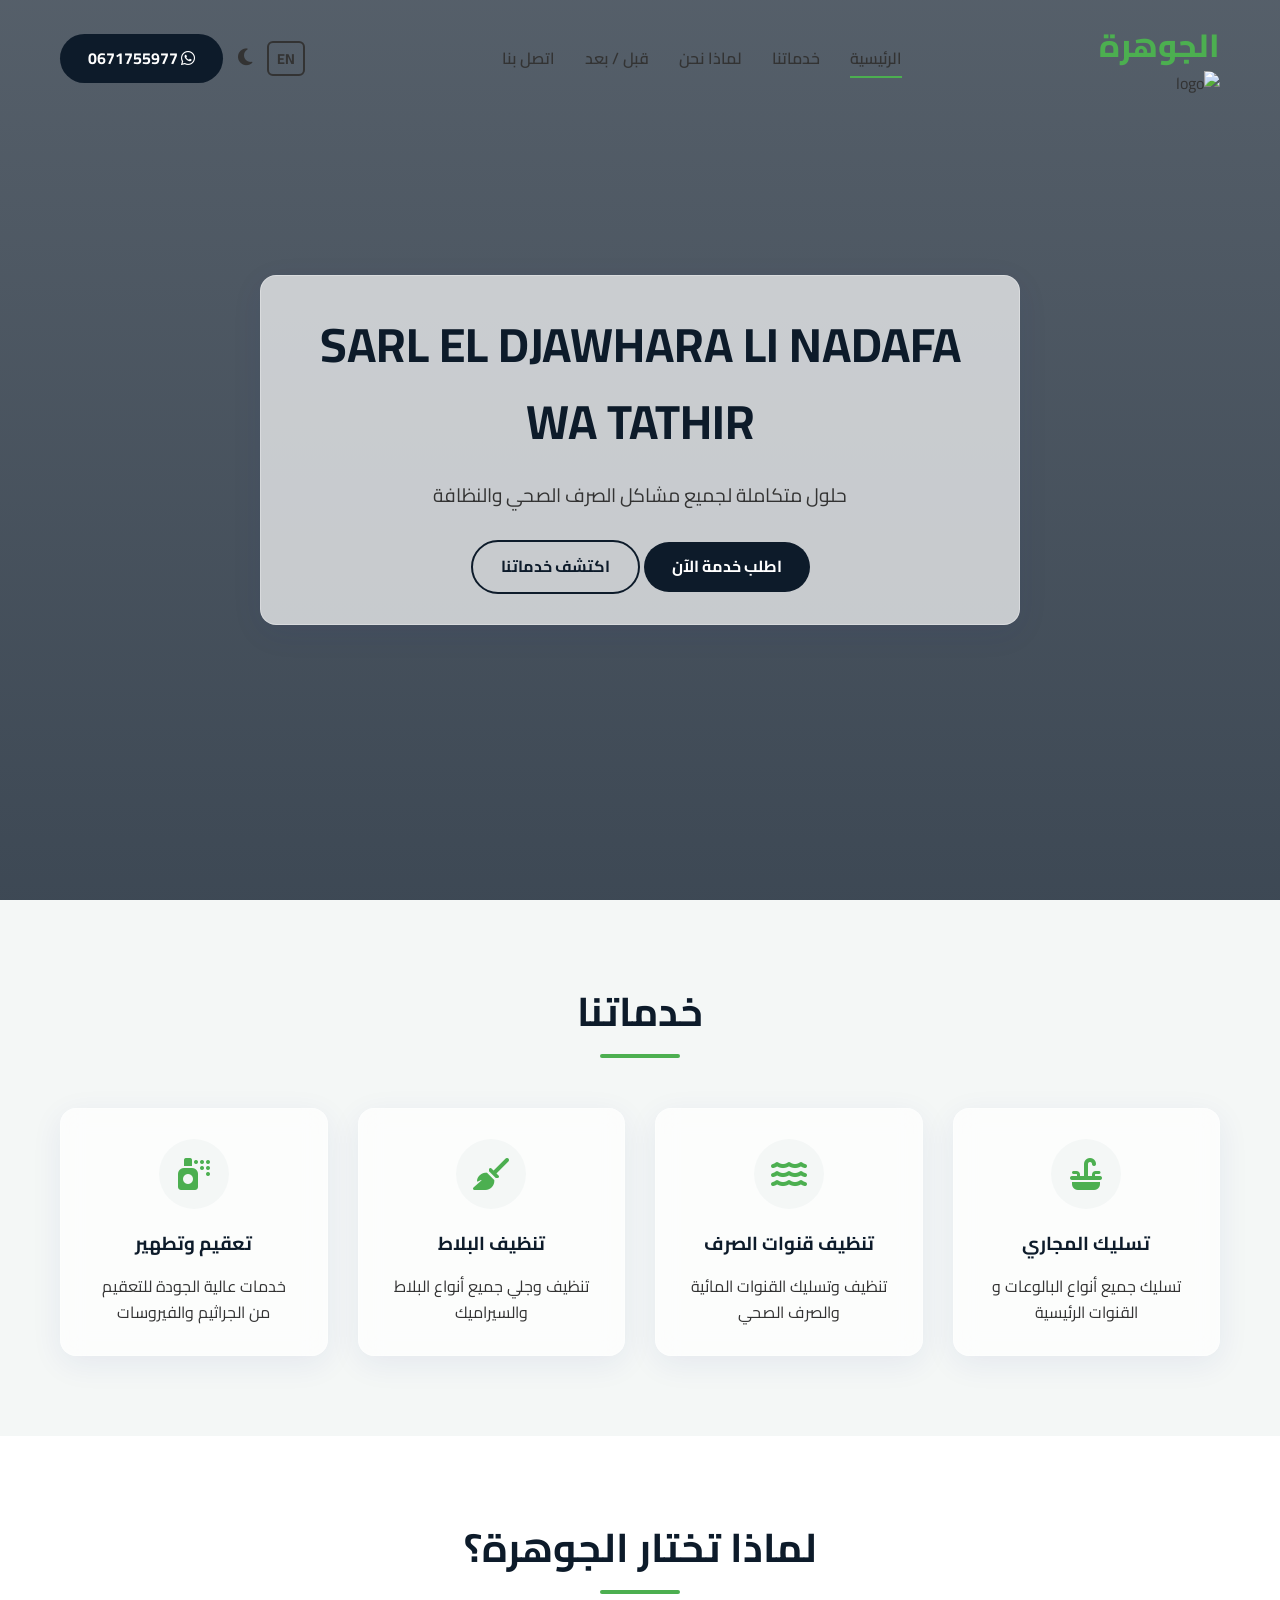
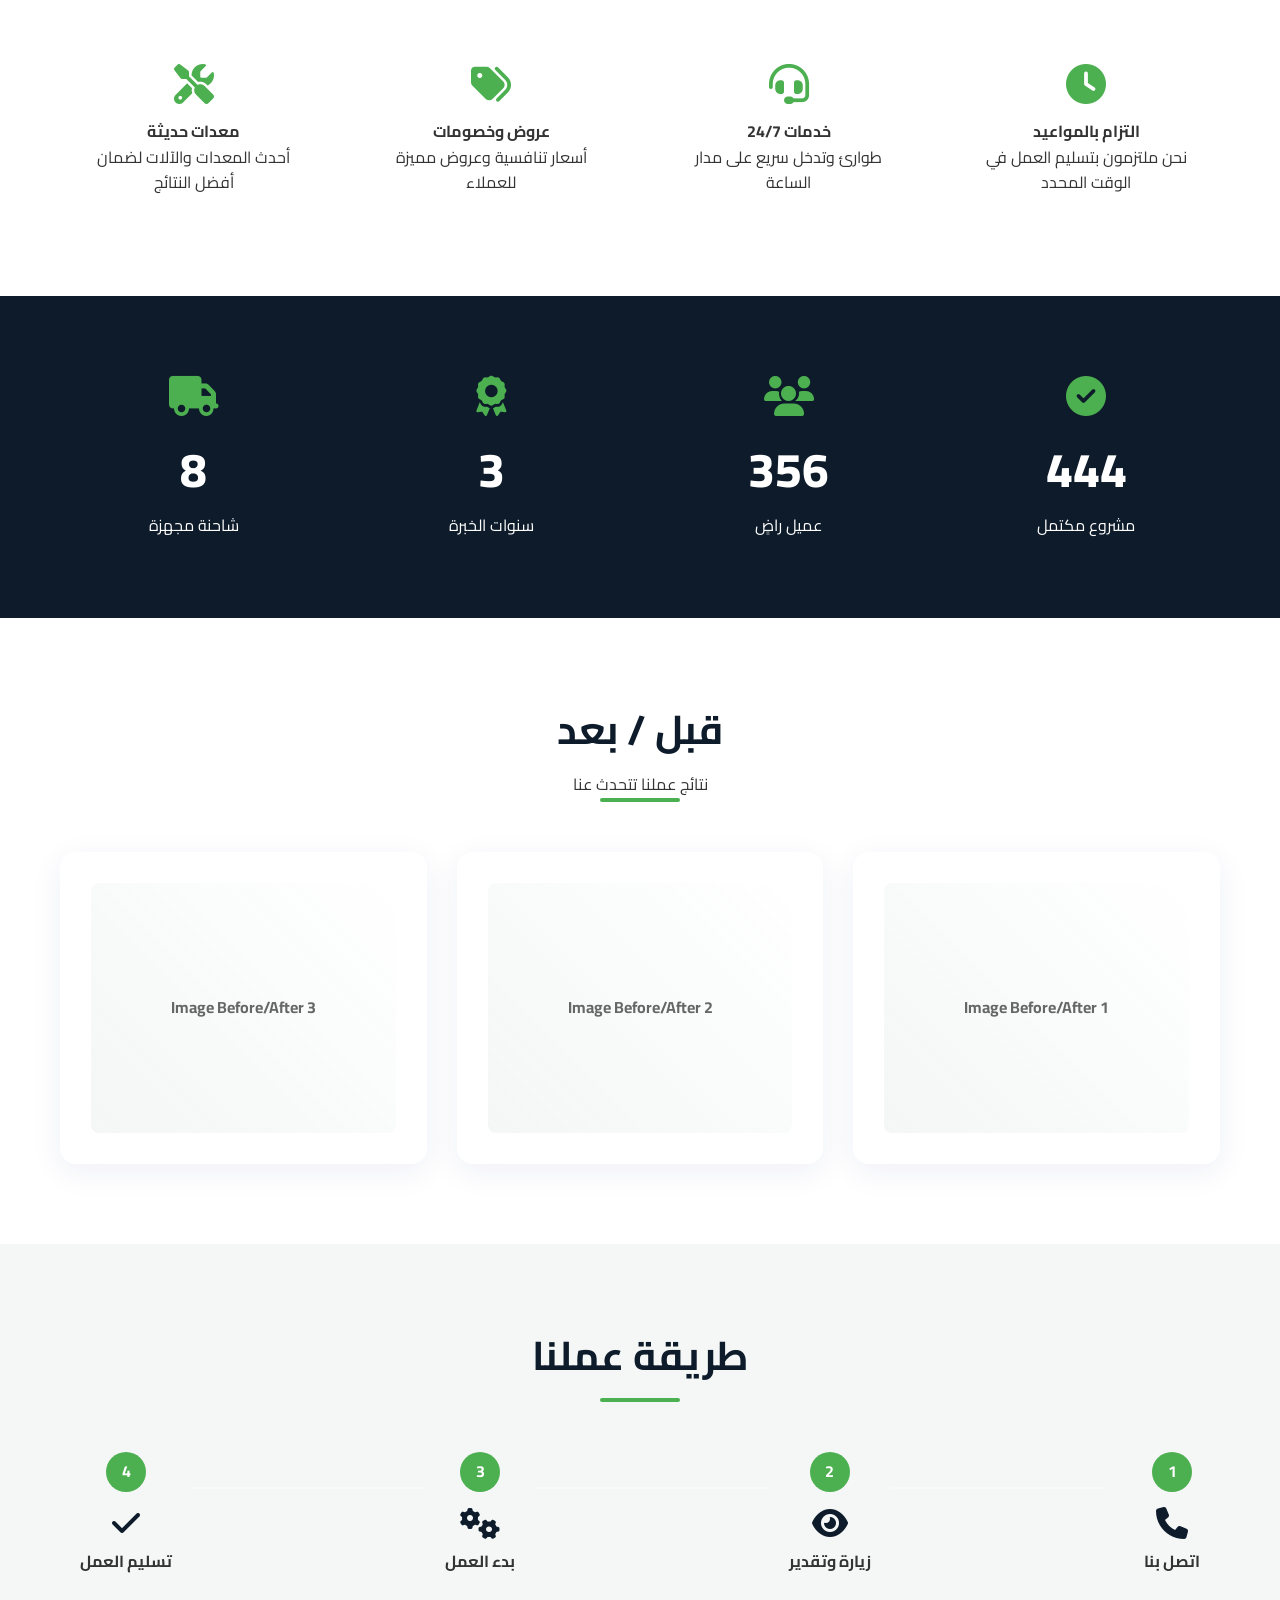
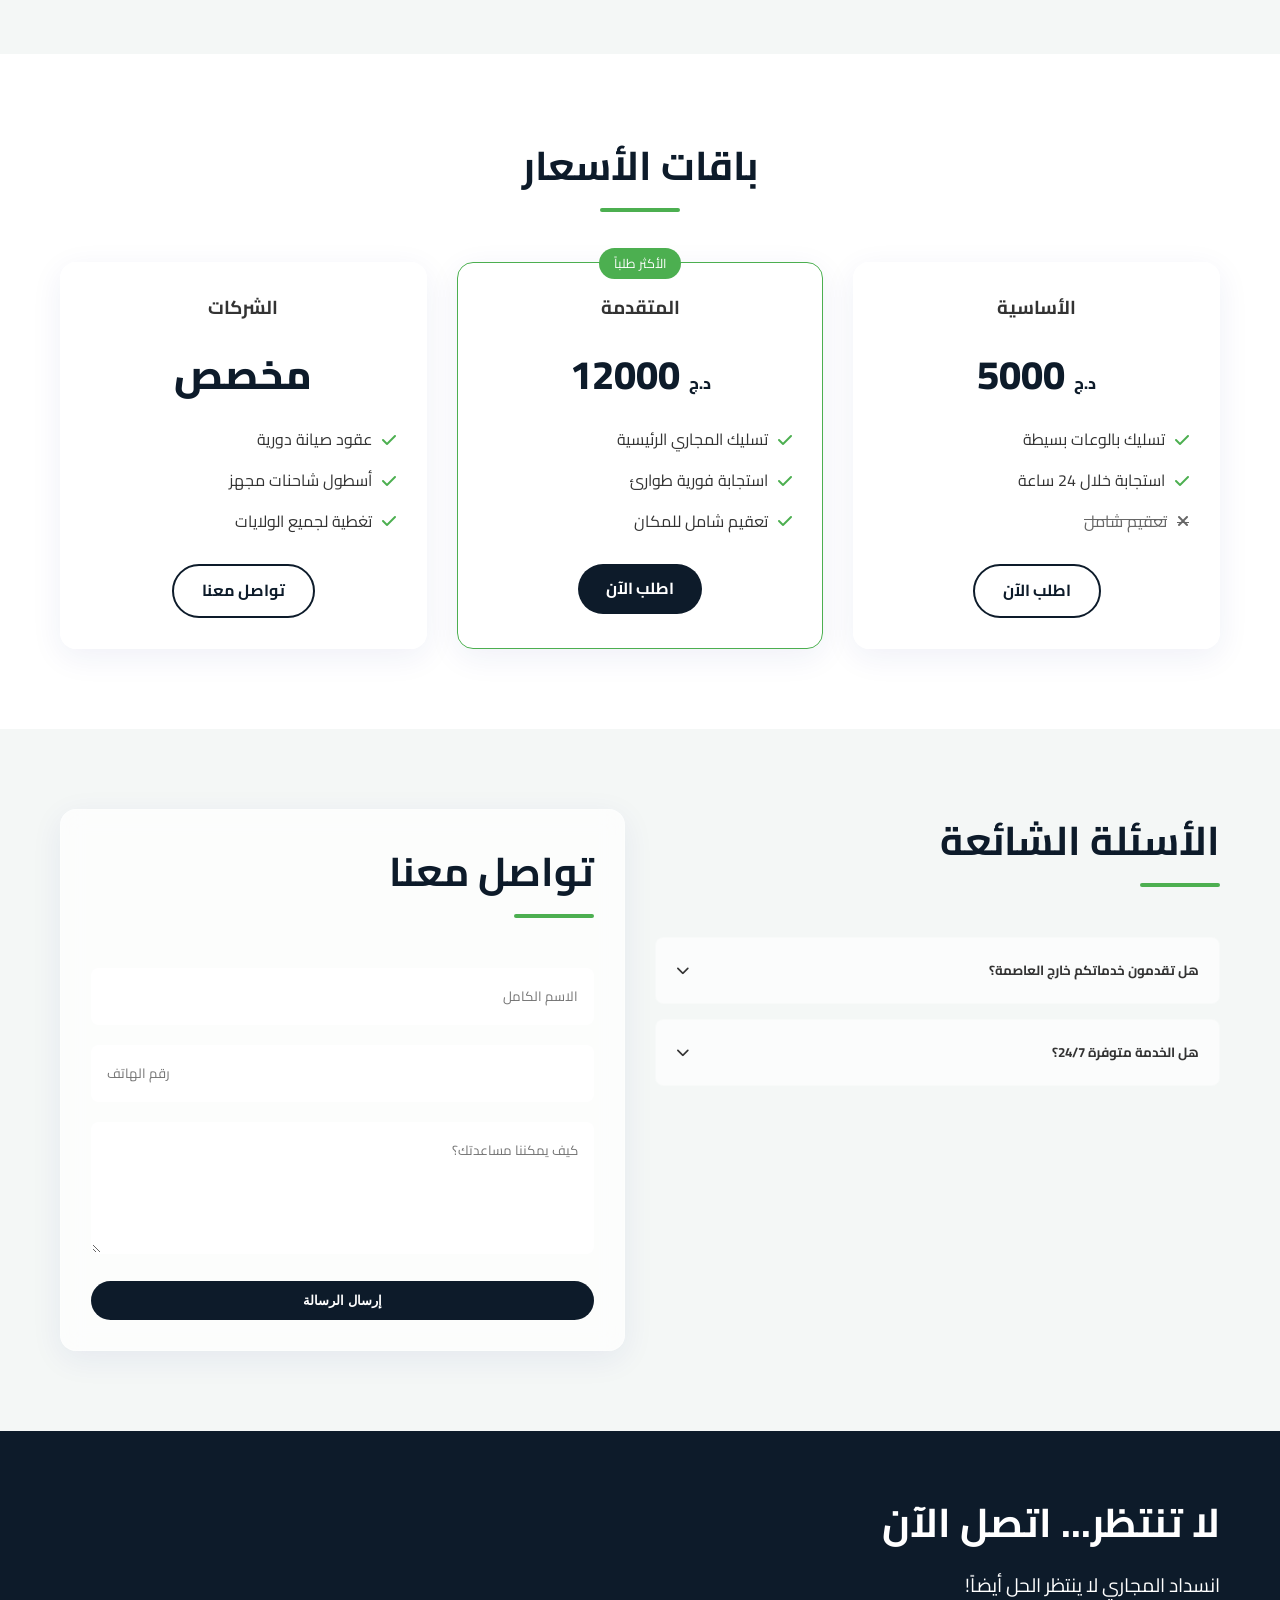
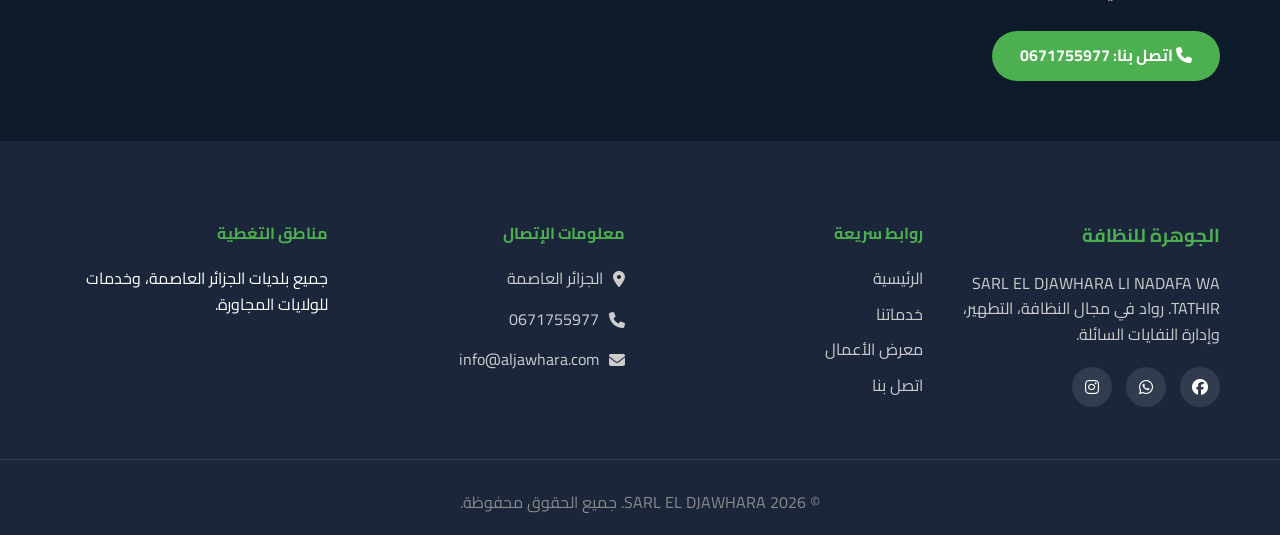
==== index.html @ fc91d7a4 "Rename main.html to index.html" ====
<!DOCTYPE html>
<html lang="ar" dir="rtl" data-theme="light">
<head>
    <meta charset="UTF-8">
    <meta name="viewport" content="width=device-width, initial-scale=1.0">
    <title>SARL EL DJAWHARA LI NADAFA WA TATHIR | الجوهرة للنظافة و التطهير</title>
    <meta name="description" content="Professional cleaning, sanitation, and sewage disposal services. Available 24/7.">
    
    <!-- Google Fonts: Cairo for modern Arabic typography -->
    <link rel="preconnect" href="https://fonts.googleapis.com">
    <link rel="preconnect" href="https://fonts.gstatic.com" crossorigin>
    <link href="https://fonts.googleapis.com/css2?family=Cairo:wght@400;600;700;800&display=swap" rel="stylesheet">
    
    <!-- Font Awesome for Icons -->
    <link rel="stylesheet" href="https://cdnjs.cloudflare.com/ajax/libs/font-awesome/6.4.0/css/all.min.css">
    
    <link rel="stylesheet" href="style.css">
</head>
<body>

    <!-- Loading Screen -->
    <div id="loader" class="loader-container">
        <div class="spinner"></div>
    </div>

    <!-- Scroll to Top Button -->
    <button id="scrollTopBtn" class="scroll-top" aria-label="Scroll to top">
        <i class="fas fa-arrow-up"></i>
    </button>

    <!-- Header / Navbar -->
    <header class="header" id="header">
        <div class="container nav-container">
            <a href="#" class="logo">
                <h2>الجوهرة</h2>
                <img id="logo" class="logo" src="img/logo.jpg" alt="logo" >
            </a>
            
            <nav class="nav-menu">
                <ul class="nav-list">
                    <li><a href="#home" class="nav-link active" data-i18n="nav_home">الرئيسية</a></li>
                    <li><a href="#services" class="nav-link" data-i18n="nav_services">خدماتنا</a></li>
                    <li><a href="#features" class="nav-link" data-i18n="nav_features">لماذا نحن</a></li>
                    <li><a href="#gallery" class="nav-link" data-i18n="nav_gallery">قبل / بعد</a></li>
                    <li><a href="#contact" class="nav-link" data-i18n="nav_contact">اتصل بنا</a></li>
                </ul>
            </nav>

            <div class="nav-actions">
                <button id="lang-toggle" class="lang-toggle" aria-label="Translate Page">EN</button>
                
                <button id="theme-toggle" class="theme-toggle" aria-label="Toggle Dark Mode">
                    <i class="fas fa-moon"></i>
                </button>
                <a href="https://wa.me/213671755977" target="_blank" class="btn btn-primary glass-btn">
                    <i class="fab fa-whatsapp"></i> 0671755977
                </a>
                <div class="hamburger">
                    <span class="bar"></span>
                    <span class="bar"></span>
                    <span class="bar"></span>
                </div>
            </div>
        </div>
    </header>

    <section id="home" class="hero">
        <div class="hero-overlay"></div>
        <div class="container hero-content fade-in-up">
            <div class="glass-card hero-card">
                <h1>SARL EL DJAWHARA LI NADAFA WA TATHIR</h1>
                <p data-i18n="hero_subtitle">حلول متكاملة لجميع مشاكل الصرف الصحي والنظافة</p>
                <div class="hero-buttons">
                    <a href="#contact" class="btn btn-primary" data-i18n="btn_order">اطلب خدمة الآن</a>
                    <a href="#services" class="btn btn-outline" data-i18n="btn_discover">اكتشف خدماتنا</a>
                </div>
            </div>
        </div>
    </section>
    <!-- Services Section -->
    <section id="services" class="section bg-soft">
        <div class="container">
            <div class="section-title reveal">
                <h2>خدماتنا</h2>
                <div class="line"></div>
            </div>
            <div class="grid-4">
                <!-- Service 1 -->
                <div class="service-card glass-card reveal">
                    <div class="icon-wrapper"><i class="fas fa-sink"></i></div>
                    <h3>تسليك المجاري</h3>
                    <p>تسليك جميع أنواع البالوعات و القنوات الرئيسية</p>
                </div>
                <!-- Service 2 -->
                <div class="service-card glass-card reveal delay-1">
                    <div class="icon-wrapper"><i class="fas fa-water"></i></div>
                    <h3>تنظيف قنوات الصرف</h3>
                    <p>تنظيف وتسليك القنوات المائية والصرف الصحي</p>
                </div>
                <!-- Service 3 -->
                <div class="service-card glass-card reveal delay-2">
                    <div class="icon-wrapper"><i class="fas fa-broom"></i></div>
                    <h3>تنظيف البلاط</h3>
                    <p>تنظيف وجلي جميع أنواع البلاط والسيراميك</p>
                </div>
                <!-- Service 4 -->
                <div class="service-card glass-card reveal delay-3">
                    <div class="icon-wrapper"><i class="fas fa-spray-can"></i></div>
                    <h3>تعقيم وتطهير</h3>
                    <p>خدمات عالية الجودة للتعقيم من الجراثيم والفيروسات</p>
                </div>
            </div>
        </div>
    </section>

    <!-- Features / Why Choose Us -->
    <section id="features" class="section">
        <div class="container">
            <div class="section-title reveal">
                <h2>لماذا تختار الجوهرة؟</h2>
                <div class="line"></div>
            </div>
            <div class="grid-4">
                <div class="feature-item reveal">
                    <i class="fas fa-clock"></i>
                    <h4>التزام بالمواعيد</h4>
                    <p>نحن ملتزمون بتسليم العمل في الوقت المحدد</p>
                </div>
                <div class="feature-item reveal delay-1">
                    <i class="fas fa-headset"></i>
                    <h4>خدمات 24/7</h4>
                    <p>طوارئ وتدخل سريع على مدار الساعة</p>
                </div>
                <div class="feature-item reveal delay-2">
                    <i class="fas fa-tags"></i>
                    <h4>عروض وخصومات</h4>
                    <p>أسعار تنافسية وعروض مميزة للعملاء</p>
                </div>
                <div class="feature-item reveal delay-3">
                    <i class="fas fa-tools"></i>
                    <h4>معدات حديثة</h4>
                    <p>أحدث المعدات والآلات لضمان أفضل النتائج</p>
                </div>
            </div>
        </div>
    </section>

    <!-- Statistics Section -->
    <section class="section stats-section bg-primary text-white">
        <div class="container grid-4">
            <div class="stat-item reveal">
                <i class="fas fa-check-circle"></i>
                <span class="counter" data-target="1500">0</span>
                <p>مشروع مكتمل</p>
            </div>
            <div class="stat-item reveal delay-1">
                <i class="fas fa-users"></i>
                <span class="counter" data-target="1200">0</span>
                <p>عميل راضٍ</p>
            </div>
            <div class="stat-item reveal delay-2">
                <i class="fas fa-award"></i>
                <span class="counter" data-target="10">0</span>
                <p>سنوات الخبرة</p>
            </div>
            <div class="stat-item reveal delay-3">
                <i class="fas fa-truck"></i>
                <span class="counter" data-target="24">0</span>
                <p>شاحنة مجهزة</p>
            </div>
        </div>
    </section>

    <!-- Gallery / Before-After Section -->
    <section id="gallery" class="section">
        <div class="container">
            <div class="section-title reveal">
                <h2>قبل / بعد</h2>
                <p>نتائج عملنا تتحدث عنا</p>
                <div class="line"></div>
            </div>
            <div class="grid-3">
                <div class="gallery-item glass-card reveal">
                    <div class="image-placeholder">Image Before/After 1</div>
                </div>
                <div class="gallery-item glass-card reveal delay-1">
                    <div class="image-placeholder">Image Before/After 2</div>
                </div>
                <div class="gallery-item glass-card reveal delay-2">
                    <div class="image-placeholder">Image Before/After 3</div>
                </div>
            </div>
        </div>
    </section>

    <!-- Working Process Section -->
    <section class="section bg-soft">
        <div class="container">
            <div class="section-title reveal">
                <h2>طريقة عملنا</h2>
                <div class="line"></div>
            </div>
            <div class="process-wrapper">
                <div class="process-step reveal">
                    <div class="step-number">1</div>
                    <i class="fas fa-phone"></i>
                    <h4>اتصل بنا</h4>
                </div>
                <div class="process-step reveal delay-1">
                    <div class="step-number">2</div>
                    <i class="fas fa-eye"></i>
                    <h4>زيارة وتقدير</h4>
                </div>
                <div class="process-step reveal delay-2">
                    <div class="step-number">3</div>
                    <i class="fas fa-cogs"></i>
                    <h4>بدء العمل</h4>
                </div>
                <div class="process-step reveal delay-3">
                    <div class="step-number">4</div>
                    <i class="fas fa-check"></i>
                    <h4>تسليم العمل</h4>
                </div>
            </div>
        </div>
    </section>

    <!-- Pricing Section -->
    <section id="pricing" class="section">
        <div class="container">
            <div class="section-title reveal">
                <h2>باقات الأسعار</h2>
                <div class="line"></div>
            </div>
            <div class="grid-3">
                <div class="pricing-card glass-card reveal">
                    <h3>الأساسية</h3>
                    <div class="price"><span>د.ج</span> 5000</div>
                    <ul>
                        <li><i class="fas fa-check"></i> تسليك بالوعات بسيطة</li>
                        <li><i class="fas fa-check"></i> استجابة خلال 24 ساعة</li>
                        <li class="disabled"><i class="fas fa-times"></i> تعقيم شامل</li>
                    </ul>
                    <a href="#contact" class="btn btn-outline">اطلب الآن</a>
                </div>
                <div class="pricing-card glass-card popular reveal delay-1">
                    <div class="badge">الأكثر طلباً</div>
                    <h3>المتقدمة</h3>
                    <div class="price"><span>د.ج</span> 12000</div>
                    <ul>
                        <li><i class="fas fa-check"></i> تسليك المجاري الرئيسية</li>
                        <li><i class="fas fa-check"></i> استجابة فورية طوارئ</li>
                        <li><i class="fas fa-check"></i> تعقيم شامل للمكان</li>
                    </ul>
                    <a href="#contact" class="btn btn-primary">اطلب الآن</a>
                </div>
                <div class="pricing-card glass-card reveal delay-2">
                    <h3>الشركات</h3>
                    <div class="price">مخصص</div>
                    <ul>
                        <li><i class="fas fa-check"></i> عقود صيانة دورية</li>
                        <li><i class="fas fa-check"></i> أسطول شاحنات مجهز</li>
                        <li><i class="fas fa-check"></i> تغطية لجميع الولايات</li>
                    </ul>
                    <a href="#contact" class="btn btn-outline">تواصل معنا</a>
                </div>
            </div>
        </div>
    </section>

    <!-- Contact & FAQ Section -->
    <section id="contact" class="section bg-soft">
        <div class="container">
            <div class="grid-2">
                <!-- FAQ -->
                <div class="faq-section reveal">
                    <div class="section-title text-right">
                        <h2>الأسئلة الشائعة</h2>
                        <div class="line align-right"></div>
                    </div>
                    <div class="accordion">
                        <div class="accordion-item">
                            <button class="accordion-header">هل تقدمون خدماتكم خارج العاصمة؟ <i class="fas fa-chevron-down"></i></button>
                            <div class="accordion-content">نعم، نحن نغطي جميع بلديات الجزائر العاصمة ونوفر خدماتنا لجميع الولايات عبر فرقنا المتنقلة.</div>
                        </div>
                        <div class="accordion-item">
                            <button class="accordion-header">هل الخدمة متوفرة 24/7؟ <i class="fas fa-chevron-down"></i></button>
                            <div class="accordion-content">بالتأكيد، فرق الطوارئ لدينا جاهزة للتدخل السريع في أي وقت من اليوم.</div>
                        </div>
                    </div>
                </div>

                <!-- Contact Form -->
                <div class="contact-form-wrapper glass-card reveal delay-1">
                    <div class="section-title text-right">
                        <h2>تواصل معنا</h2>
                        <div class="line align-right"></div>
                    </div>
                    <form id="contactForm" class="contact-form">
                        <div class="form-group">
                            <input type="text" id="name" required placeholder="الاسم الكامل">
                        </div>
                        <div class="form-group">
                            <input type="tel" id="phone" required placeholder="رقم الهاتف">
                        </div>
                        <div class="form-group">
                            <textarea id="message" rows="4" required placeholder="كيف يمكننا مساعدتك؟"></textarea>
                        </div>
                        <button type="submit" class="btn btn-primary w-100">إرسال الرسالة</button>
                    </form>
                </div>
            </div>
        </div>
    </section>

    <!-- CTA Banner -->
    <section class="cta-banner">
        <div class="container text-center reveal">
            <h2>لا تنتظر... اتصل الآن</h2>
            <p>انسداد المجاري لا ينتظر الحل أيضاً!</p>
            <a href="https://wa.me/213671755977" target="_blank" class="btn btn-success btn-lg">
                <i class="fas fa-phone"></i> اتصل بنا: 0671755977
            </a>
        </div>
    </section>

    <!-- Footer -->
    <footer class="footer">
        <div class="container grid-4">
            <div class="footer-info">

                <h3>الجوهرة للنظافة</h3>
                <p>SARL EL DJAWHARA LI NADAFA WA TATHIR. رواد في مجال النظافة، التطهير، وإدارة النفايات السائلة.</p>
                <div class="social-links">
                    <a href="#"><i class="fab fa-facebook"></i></a>
                    <a href="https://wa.me/213671755977"><i class="fab fa-whatsapp"></i></a>
                    <a href="#"><i class="fab fa-instagram"></i></a>
                </div>
            </div>
            <div class="footer-links">
                <h4>روابط سريعة</h4>
                <ul>
                    <li><a href="#home">الرئيسية</a></li>
                    <li><a href="#services">خدماتنا</a></li>
                    <li><a href="#gallery">معرض الأعمال</a></li>
                    <li><a href="#contact">اتصل بنا</a></li>
                </ul>
            </div>
            <div class="footer-contact">
                <h4>معلومات الإتصال</h4>
                <ul>
                    <li><i class="fas fa-map-marker-alt"></i> الجزائر العاصمة</li>
                    <li><i class="fas fa-phone"></i> 0671755977</li>
                    <li><i class="fas fa-envelope"></i> info@aljawhara.com</li>
                </ul>
            </div>
            <div class="footer-map">
                 <h4>مناطق التغطية</h4>
                 <p>جميع بلديات الجزائر العاصمة، وخدمات للولايات المجاورة.</p>
            </div>
        </div>
        <div class="footer-bottom">
            <p>&copy; 2026 SARL EL DJAWHARA. جميع الحقوق محفوظة.</p>
        </div>
    </footer>

    <script src="main.js"></script>
</body>
</html>
---- style.css ----
/* --- CSS Variables & Theme Setup --- */
:root {
    /* Light Theme (Default) - Based on reference image */
    --primary-color: #0d1b2a;
    --secondary-color: #1b263b;
    --accent-color: #4caf50;
    --text-main: #333333;
    --text-muted: #666666;
    --bg-main: #ffffff;
    --bg-soft: #f4f7f6;
    
    /* Glassmorphism Variables */
    --glass-bg: rgba(255, 255, 255, 0.7);
    --glass-border: rgba(255, 255, 255, 0.3);
    --glass-shadow: 0 8px 32px 0 rgba(31, 38, 135, 0.07);
    
    --transition: all 0.3s ease;
    --font-family: 'Cairo', sans-serif;
}

[data-theme="dark"] {
    --primary-color: #1a2a40;
    --secondary-color: #24344d;
    --accent-color: #45a049;
    --text-main: #f0f0f0;
    --text-muted: #a0a0a0;
    --bg-main: #0d1117;
    --bg-soft: #161b22;
    
    --glass-bg: rgba(22, 27, 34, 0.7);
    --glass-border: rgba(255, 255, 255, 0.05);
    --glass-shadow: 0 8px 32px 0 rgba(0, 0, 0, 0.3);
}

/* --- Resets & Base Styles --- */
* {
    margin: 0;
    padding: 0;
    box-sizing: border-box;
}

html {
    scroll-behavior: smooth;
}

body {
    font-family: var(--font-family);
    background-color: var(--bg-main);
    color: var(--text-main);
    line-height: 1.6;
    overflow-x: hidden;
    transition: background-color 0.3s, color 0.3s;
}

a {
    text-decoration: none;
    color: inherit;
}

ul {
    list-style: none;
}

.container {
    max-width: 1200px;
    margin: 0 auto;
    padding: 0 20px;
}

.section {
    padding: 80px 0;
}

.bg-soft { background-color: var(--bg-soft); }
.bg-primary { background-color: var(--primary-color); }
.text-white { color: #ffffff; }

/* --- Typography & Titles --- */
.section-title {
    text-align: center;
    margin-bottom: 50px;
}
.section-title h2 {
    font-size: 2.5rem;
    color: var(--primary-color);
    margin-bottom: 10px;
}
[data-theme="dark"] .section-title h2 { color: var(--text-main); }

.line {
    width: 80px;
    height: 4px;
    background-color: var(--accent-color);
    margin: 0 auto;
    border-radius: 2px;
}
.align-right { margin: 0 0 0 auto; }
.text-right { text-align: right; }
#logo{
    border-radius: 23px ;
    height: auto;
    width: 70px;


}
/* --- Reusable Components (Buttons, Cards, Glass) --- */
.btn {
    display: inline-block;
    padding: 12px 28px;
    border-radius: 30px;
    font-weight: 700;
    cursor: pointer;
    transition: var(--transition);
    border: none;
    text-align: center;
}

.btn-primary {
    background-color: var(--primary-color);
    color: #fff;
}
.btn-primary:hover {
    background-color: var(--secondary-color);
    transform: translateY(-2px);
    box-shadow: 0 5px 15px rgba(0,0,0,0.2);
}

.btn-success { background-color: var(--accent-color); color: white; }
.btn-success:hover { filter: brightness(1.1); transform: translateY(-2px); }

.btn-outline {
    background-color: transparent;
    border: 2px solid var(--primary-color);
    color: var(--primary-color);
}
[data-theme="dark"] .btn-outline {
    border-color: var(--text-main);
    color: var(--text-main);
}
.btn-outline:hover {
    background-color: var(--primary-color);
    color: #fff;
}

.glass-card {
    background: var(--glass-bg);
    backdrop-filter: blur(12px);
    -webkit-backdrop-filter: blur(12px);
    border: 1px solid var(--glass-border);
    box-shadow: var(--glass-shadow);
    border-radius: 16px;
    padding: 30px;
    transition: var(--transition);
}
.glass-card:hover {
    transform: translateY(-5px);
}

/* --- Layout Grids --- */
.grid-2 { display: grid; grid-template-columns: repeat(2, 1fr); gap: 30px; }
.grid-3 { display: grid; grid-template-columns: repeat(3, 1fr); gap: 30px; }
.grid-4 { display: grid; grid-template-columns: repeat(4, 1fr); gap: 30px; }

/* --- Navbar --- */
.header {
    position: fixed;
    top: 0;
    width: 100%;
    z-index: 1000;
    transition: var(--transition);
    padding: 20px 0;
}
.header.sticky {
    background: var(--glass-bg);
    backdrop-filter: blur(15px);
    padding: 10px 0;
    box-shadow: var(--glass-shadow);
    border-bottom: 1px solid var(--glass-border);
}
.nav-container {
    display: flex;
    justify-content: space-between;
    align-items: center;
}
.logo h2 {
    color: var(--accent-color);
    font-weight: 800;
    font-size: 2rem;
}
.nav-list {
    display: flex;
    gap: 30px;
}
.nav-link {
    color: var(--text-main);
    font-weight: 600;
    position: relative;
}
.nav-link::after {
    content: '';
    position: absolute;
    bottom: -5px;
    right: 0;
    width: 0;
    height: 2px;
    background: var(--accent-color);
    transition: var(--transition);
}
.nav-link:hover::after, .nav-link.active::after { width: 100%; }

.nav-actions { display: flex; align-items: center; gap: 15px; }
.theme-toggle {
    background: none;
    border: none;
    font-size: 1.2rem;
    color: var(--text-main);
    cursor: pointer;
}
.hamburger { display: none; cursor: pointer; }
.bar { display: block; width: 25px; height: 3px; margin: 5px auto; background-color: var(--text-main); transition: var(--transition); }

/* --- Hero Section --- */
.hero {
    height: 100vh;
    background: url(img/kamyo.jpg) center/cover no-repeat;
    position: relative;
    display: flex;
    align-items: center;
    justify-content: center;
}
.hero-overlay {
    position: absolute;
    top: 0; left: 0; width: 100%; height: 100%;
    background: linear-gradient(rgba(13, 27, 42, 0.7), rgba(13, 27, 42, 0.8));
}
.hero-content {
    position: relative;
    z-index: 1;
    text-align: center;
    width: 100%;
    max-width: 800px;
}
.hero-card h1 {
    font-size: 3rem;
    color: var(--primary-color);
    margin-bottom: 20px;
}
[data-theme="dark"] .hero-card h1 { color: #fff; }
.hero-card p {
    font-size: 1.2rem;
    margin-bottom: 30px;
}

/* --- Services & Features --- */
.service-card { text-align: center; }
.icon-wrapper {
    width: 70px;
    height: 70px;
    background: var(--bg-soft);
    border-radius: 50%;
    display: flex;
    align-items: center;
    justify-content: center;
    margin: 0 auto 20px;
    font-size: 2rem;
    color: var(--accent-color);
    transition: var(--transition);
}
.service-card:hover .icon-wrapper { background: var(--accent-color); color: #fff; }
.service-card h3 { margin-bottom: 15px; color: var(--primary-color); }
[data-theme="dark"] .service-card h3 { color: var(--text-main); }

.feature-item { text-align: center; padding: 20px; }
.feature-item i { font-size: 2.5rem; color: var(--accent-color); margin-bottom: 15px; }

/* --- Stats --- */
.stat-item { text-align: center; }
.stat-item i { font-size: 2.5rem; margin-bottom: 15px; color: var(--accent-color); }
.stat-item .counter { font-size: 3rem; font-weight: 800; display: block; margin-bottom: 5px; }

/* --- Working Process --- */
.process-wrapper { display: flex; justify-content: space-between; position: relative; }
.process-wrapper::before {
    content: '';
    position: absolute;

    top: 35px; right: 10%; width: 80%; height: 2px;
    background: var(--glass-border);
    z-index: 0;
}
.process-step { text-align: center; position: relative; z-index: 1; background: var(--bg-soft); padding: 0 20px; }
.step-number {
    width: 40px; height: 40px; background: var(--accent-color); color: #fff;
    border-radius: 50%; display: flex; align-items: center; justify-content: center;
    margin: 0 auto 15px; font-weight: bold;
}
.process-step i { font-size: 2rem; margin-bottom: 10px; color: var(--primary-color); }
[data-theme="dark"] .process-step i { color: var(--text-main); }

/* --- Gallery --- */
.image-placeholder {
    height: 250px;
    background: linear-gradient(45deg, var(--bg-soft), var(--glass-bg));
    display: flex; align-items: center; justify-content: center;
    border-radius: 8px; color: var(--text-muted); font-weight: bold;
}


/* --- Pricing --- */
.pricing-card { text-align: center; position: relative; }
.pricing-card.popular { transform: scale(1.05); border-color: var(--accent-color); }
.pricing-card.popular:hover { transform: scale(1.05) translateY(-5px); }
.badge { position: absolute; top: -15px; left: 50%; transform: translateX(-50%); background: var(--accent-color); color: white; padding: 5px 15px; border-radius: 20px; font-size: 0.8rem; }
.price { font-size: 2.5rem; font-weight: 800; color: var(--primary-color); margin: 20px 0; }
[data-theme="dark"] .price { color: var(--accent-color); }
.price span { font-size: 1rem; }
.pricing-card ul { margin-bottom: 30px; text-align: right; }
.pricing-card ul li { margin-bottom: 15px; display: flex; gap: 10px; align-items: center; }
.pricing-card ul li i { color: var(--accent-color); }
.pricing-card ul li.disabled { color: var(--text-muted); text-decoration: line-through; }
.pricing-card ul li.disabled i { color: var(--text-muted); }

/* --- FAQ Accordion --- */
.accordion-item { margin-bottom: 15px; border: 1px solid var(--glass-border); border-radius: 8px; overflow: hidden; }
.accordion-header {
    width: 100%; padding: 20px; background: var(--glass-bg); border: none;
    text-align: right; font-weight: 700; cursor: pointer; color: var(--text-main);
    display: flex; justify-content: space-between; align-items: center; font-family: inherit;
}
.accordion-content { padding: 0 20px; max-height: 0; overflow: hidden; transition: var(--transition); background: var(--bg-main); }
.accordion-item.active .accordion-content { padding: 20px; max-height: 200px; }
.accordion-item.active .accordion-header i { transform: rotate(180deg); }

/* --- Contact Form --- */
.form-group { margin-bottom: 20px; }
.form-group input, .form-group textarea {
    width: 100%; padding: 15px; border: 1px solid var(--glass-border);
    background: var(--bg-main); color: var(--text-main);
    border-radius: 8px; font-family: inherit; outline: none; transition: var(--transition);
}
.form-group input:focus, .form-group textarea:focus { border-color: var(--accent-color); }
.w-100 { width: 100%; }

/* --- CTA Banner --- */
.cta-banner { background: var(--primary-color); color: #fff; padding: 60px 0; }
.cta-banner h2 { font-size: 2.5rem; margin-bottom: 15px; }
.cta-banner p { margin-bottom: 30px; font-size: 1.2rem; }

/* --- Footer --- */
.footer { background: var(--secondary-color); color: #fff; padding: 80px 0 20px; }
.footer h3, .footer h4 { color: var(--accent-color); margin-bottom: 20px; }
.footer-info p { margin-bottom: 20px; color: #ccc; }
.social-links a {
    display: inline-flex; align-items: center; justify-content: center;
    width: 40px; height: 40px; background: rgba(255,255,255,0.1); border-radius: 50%;
    margin-left: 10px; transition: var(--transition);
}
.social-links a:hover { background: var(--accent-color); transform: translateY(-3px); }
.footer-links ul li { margin-bottom: 10px; }
.footer-links ul li a { color: #ccc; transition: var(--transition); }
.footer-links ul li a:hover { color: var(--accent-color); padding-right: 5px; }
.footer-contact ul li { margin-bottom: 15px; display: flex; align-items: center; gap: 10px; color: #ccc; }
.footer-bottom { text-align: center; padding-top: 30px; margin-top: 50px; border-top: 1px solid rgba(255,255,255,0.1); color: #888; }

/* --- Animations & Utilities --- */
.loader-container { position: fixed; top: 0; left: 0; width: 100%; height: 100%; background: var(--bg-main); display: flex; justify-content: center; align-items: center; z-index: 9999; transition: opacity 0.5s; }
.spinner { width: 50px; height: 50px; border: 5px solid var(--bg-soft); border-top-color: var(--accent-color); border-radius: 50%; animation: spin 1s linear infinite; }
@keyframes spin { to { transform: rotate(360deg); } }

.scroll-top { position: fixed; bottom: 30px; right: 30px; width: 45px; height: 45px; background: var(--accent-color); color: #fff; border: none; border-radius: 50%; cursor: pointer; z-index: 99; opacity: 0; visibility: hidden; transition: var(--transition); transform: translateY(20px); }
.scroll-top.show { opacity: 1; visibility: visible; transform: translateY(0); }

.reveal { opacity: 0; transform: translateY(30px); transition: all 0.8s ease-out; }
.reveal.active { opacity: 1; transform: translateY(0); }
.delay-1 { transition-delay: 0.2s; }
.delay-2 { transition-delay: 0.4s; }
.delay-3 { transition-delay: 0.6s; }
.fade-in-up { animation: fadeInUp 1s ease-out forwards; }
@keyframes fadeInUp { from { opacity: 0; transform: translateY(40px); } to { opacity: 1; transform: translateY(0); } }

/* --- Responsive (Mobile First concepts scaled up, media queries for constraints) --- */
@media (max-width: 992px) {
    .grid-4 { grid-template-columns: repeat(2, 1fr); }
    .grid-3 { grid-template-columns: repeat(2, 1fr); }
    .process-wrapper::before { display: none; }
    .process-step { margin-bottom: 30px; }
}
@media (max-width: 768px) {
    .grid-2, .grid-3, .grid-4 { grid-template-columns: 1fr; }
    .nav-list { position: fixed; top: 70px; right: -100%; flex-direction: column; background: var(--bg-main); width: 100%; text-align: center; padding: 20px 0; box-shadow: 0 10px 15px rgba(0,0,0,0.1); transition: 0.3s; }
    .nav-list.active { right: 0; }
    .hamburger { display: block; }
    .hero-card h1 { font-size: 2rem; }
    .pricing-card.popular { transform: none; }
    .pricing-card.popular:hover { transform: translateY(-5px); }
    .glass-btn { display: none; } /* Hide phone button on very small screens to fit logo + menu */
}
/* --- Language Toggle Button --- */
.lang-toggle {
    background: transparent;
    border: 2px solid var(--text-main);
    color: var(--text-main);
    font-family: var(--font-family);
    font-weight: 700;
    font-size: 0.9rem;
    border-radius: 6px;
    padding: 2px 8px;
    cursor: pointer;
    transition: var(--transition);
}

.lang-toggle:hover {
    background: var(--text-main);
    color: var(--bg-main);
}

/* --- LTR (Left-to-Right) English Layout Adjustments --- */
html[dir="ltr"] .text-right {
    text-align: left;
}

html[dir="ltr"] .align-right {
    margin: 0 auto 0 0;
}

html[dir="ltr"] .accordion-header {
    text-align: left;
    flex-direction: row-reverse; /* Keeps arrow on the right side */
}

html[dir="ltr"] .pricing-card ul {
    text-align: left;
}
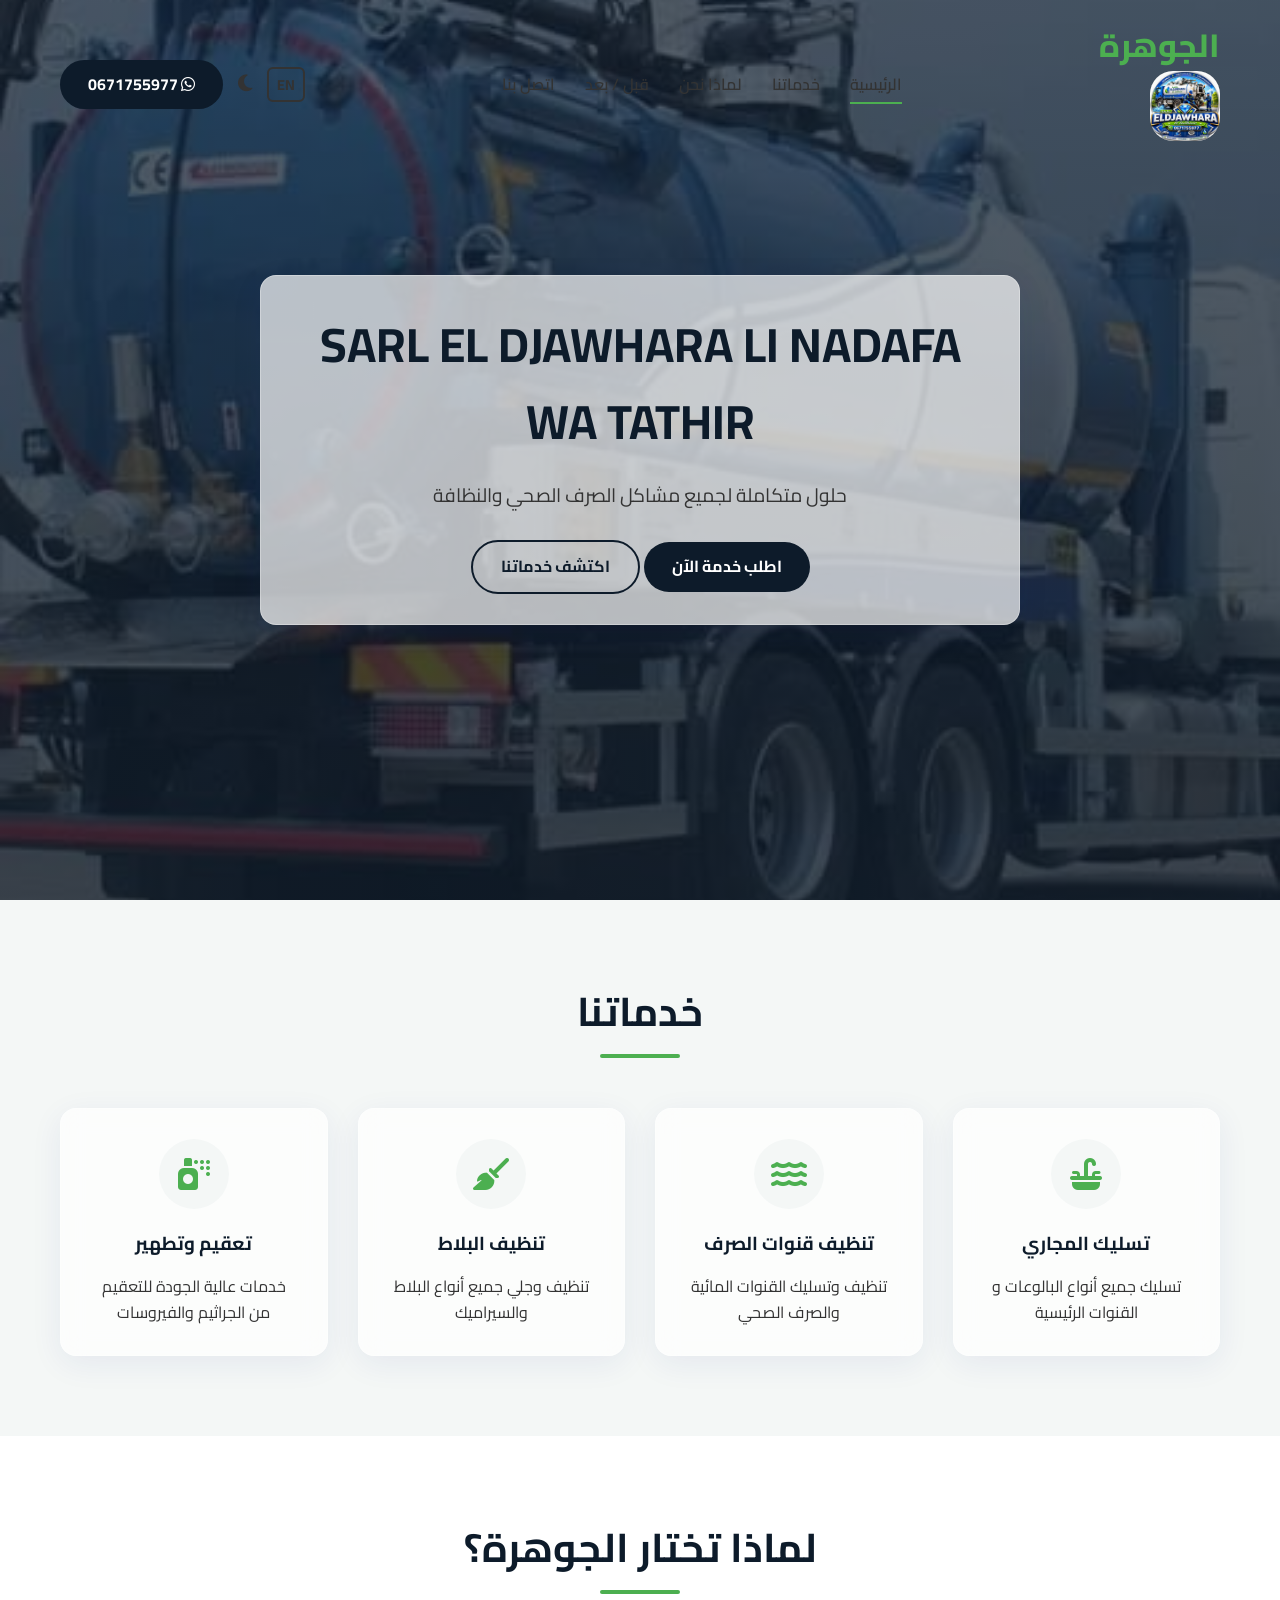
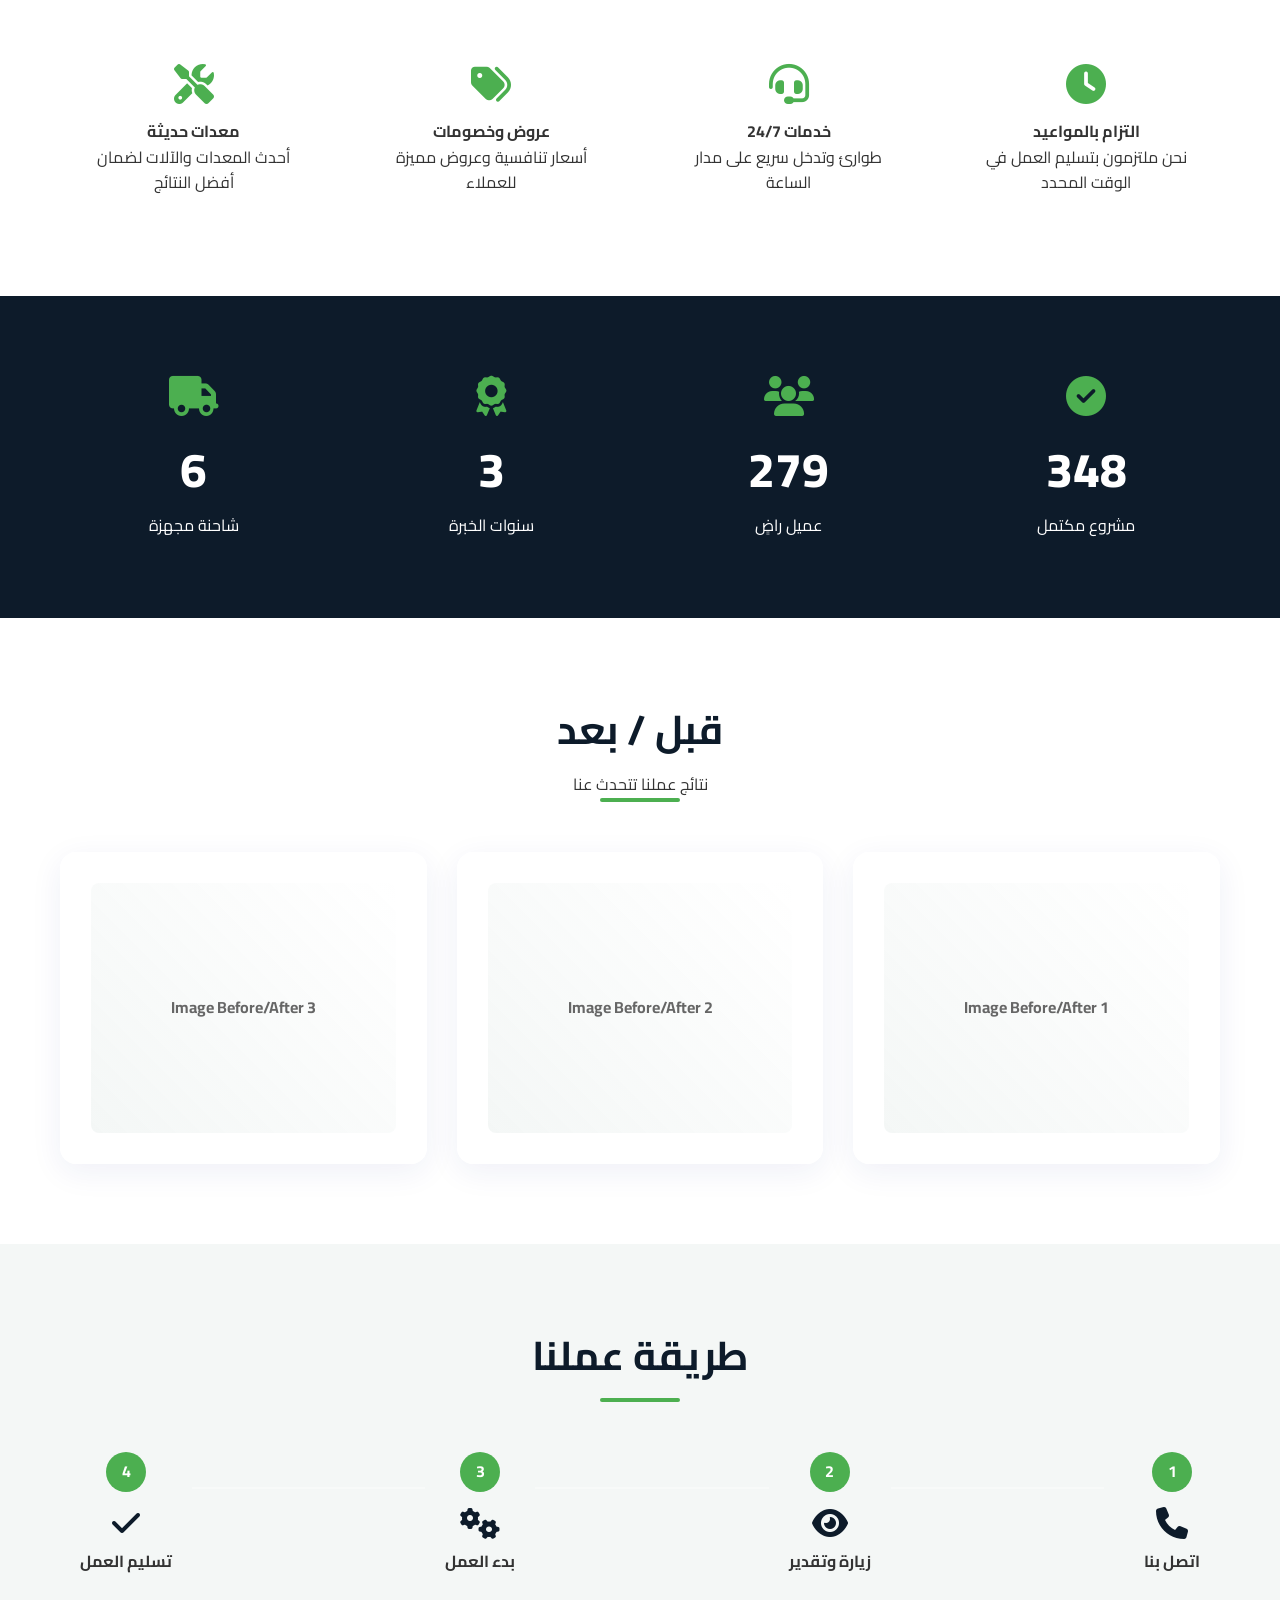
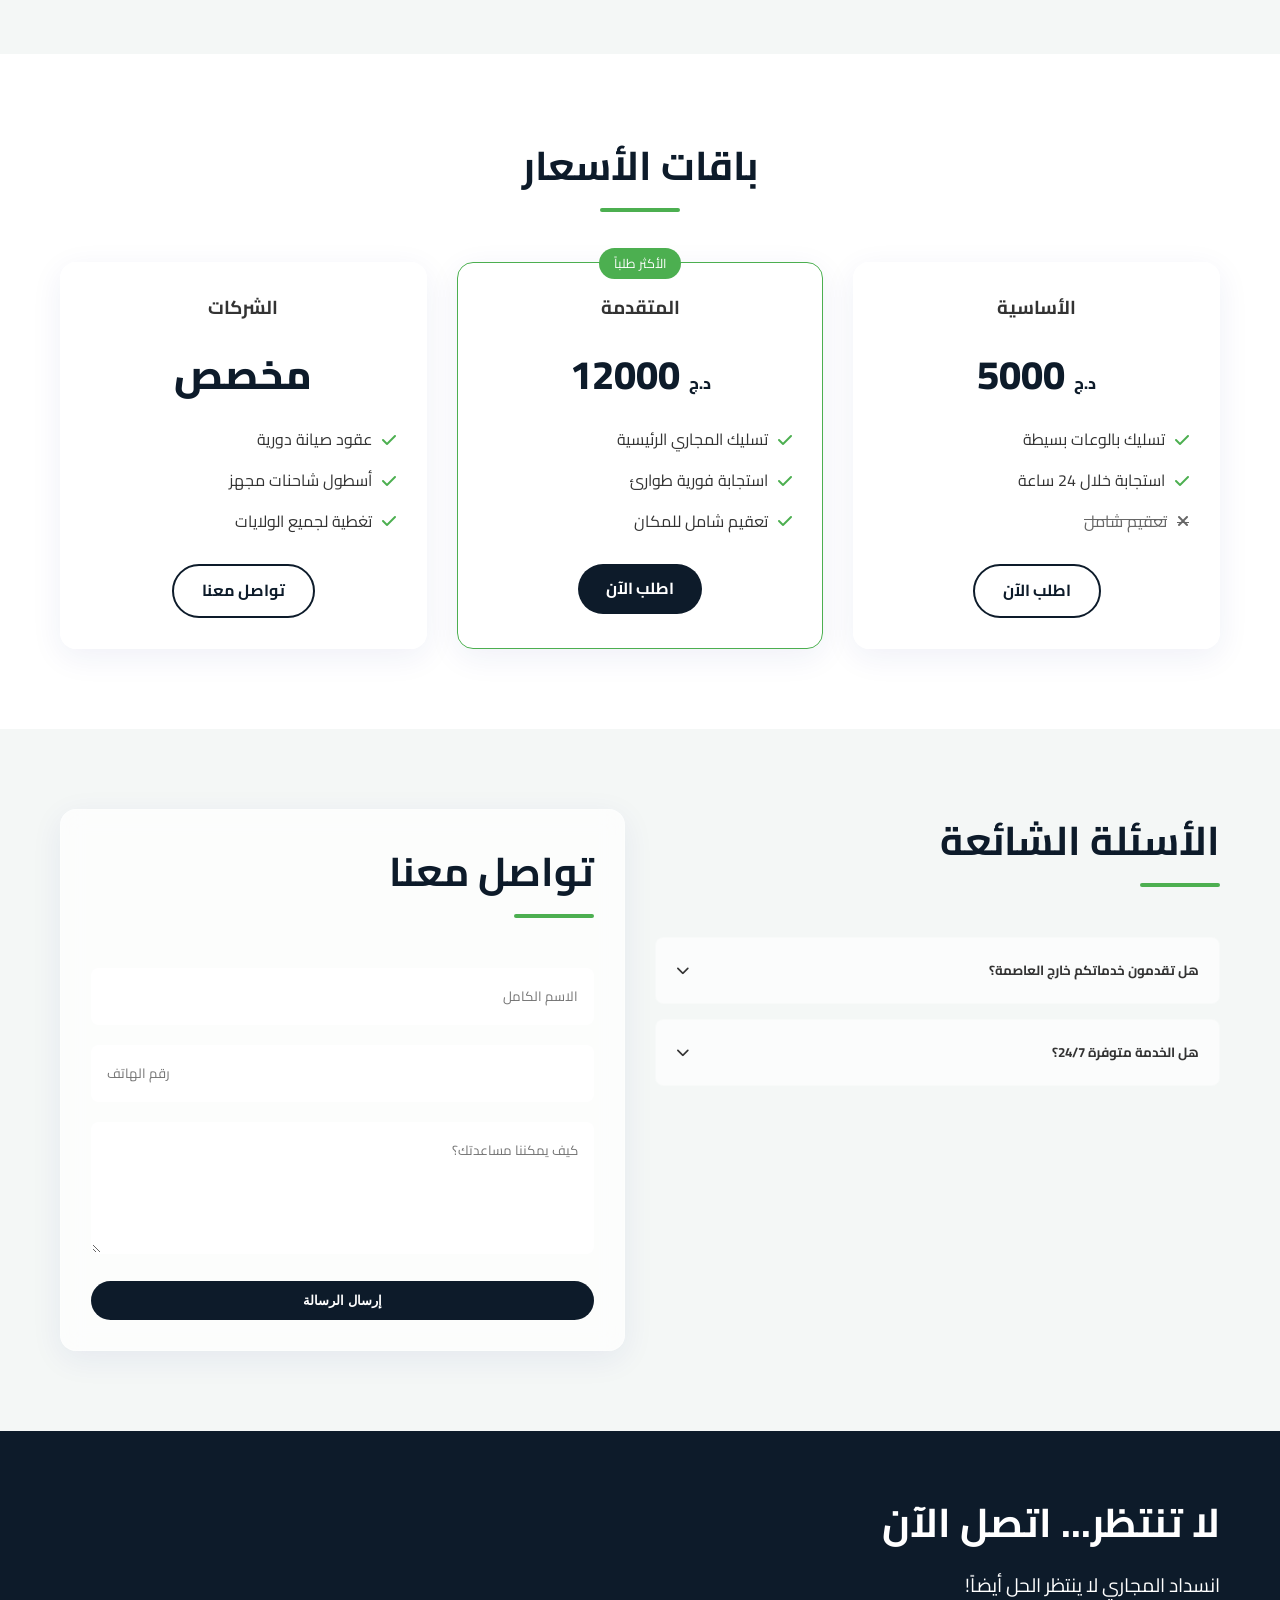
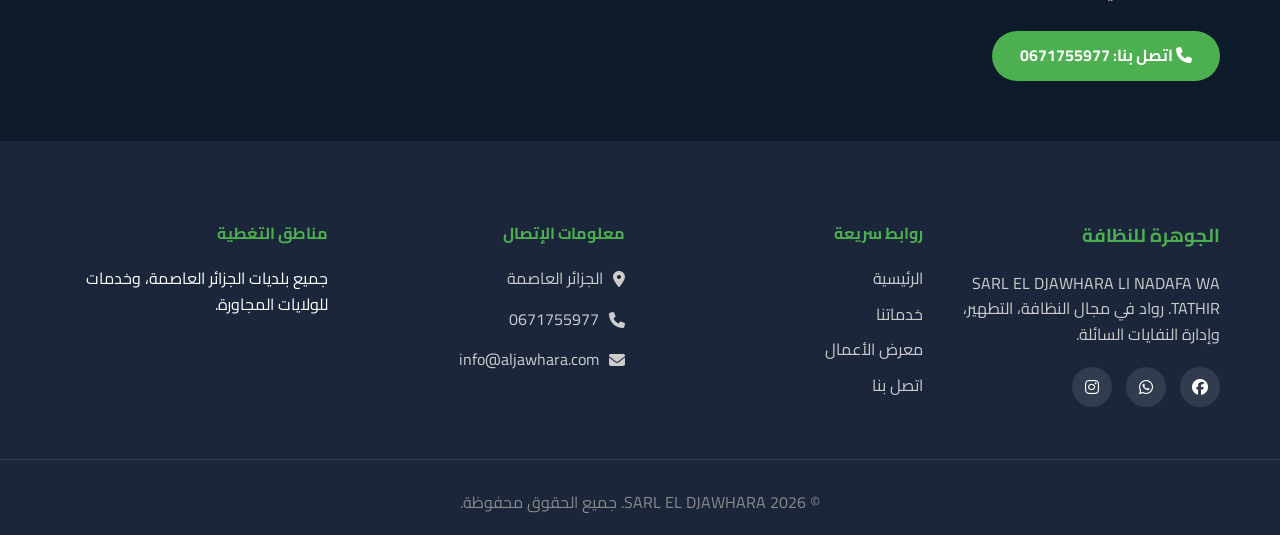
==== commit 2108f334: "Update index.html" ====
--- a/index.html
+++ b/index.html
@@ -33,7 +33,7 @@
         <div class="container nav-container">
             <a href="#" class="logo">
                 <h2>الجوهرة</h2>
-                <img id="logo" class="logo" src="img/logo.jpg" alt="logo" >
+                <img id="logo" class="logo" src="logo.jpg" alt="logo" >
             </a>
             
             <nav class="nav-menu">
--- a/style.css
+++ b/style.css
@@ -222,7 +222,7 @@
 /* --- Hero Section --- */
 .hero {
     height: 100vh;
-    background: url(img/kamyo.jpg) center/cover no-repeat;
+    background: url(kamyo.jpg) center/cover no-repeat;
     position: relative;
     display: flex;
     align-items: center;
@@ -430,4 +430,4 @@
 
 html[dir="ltr"] .pricing-card ul {
     text-align: left;
-}+}
